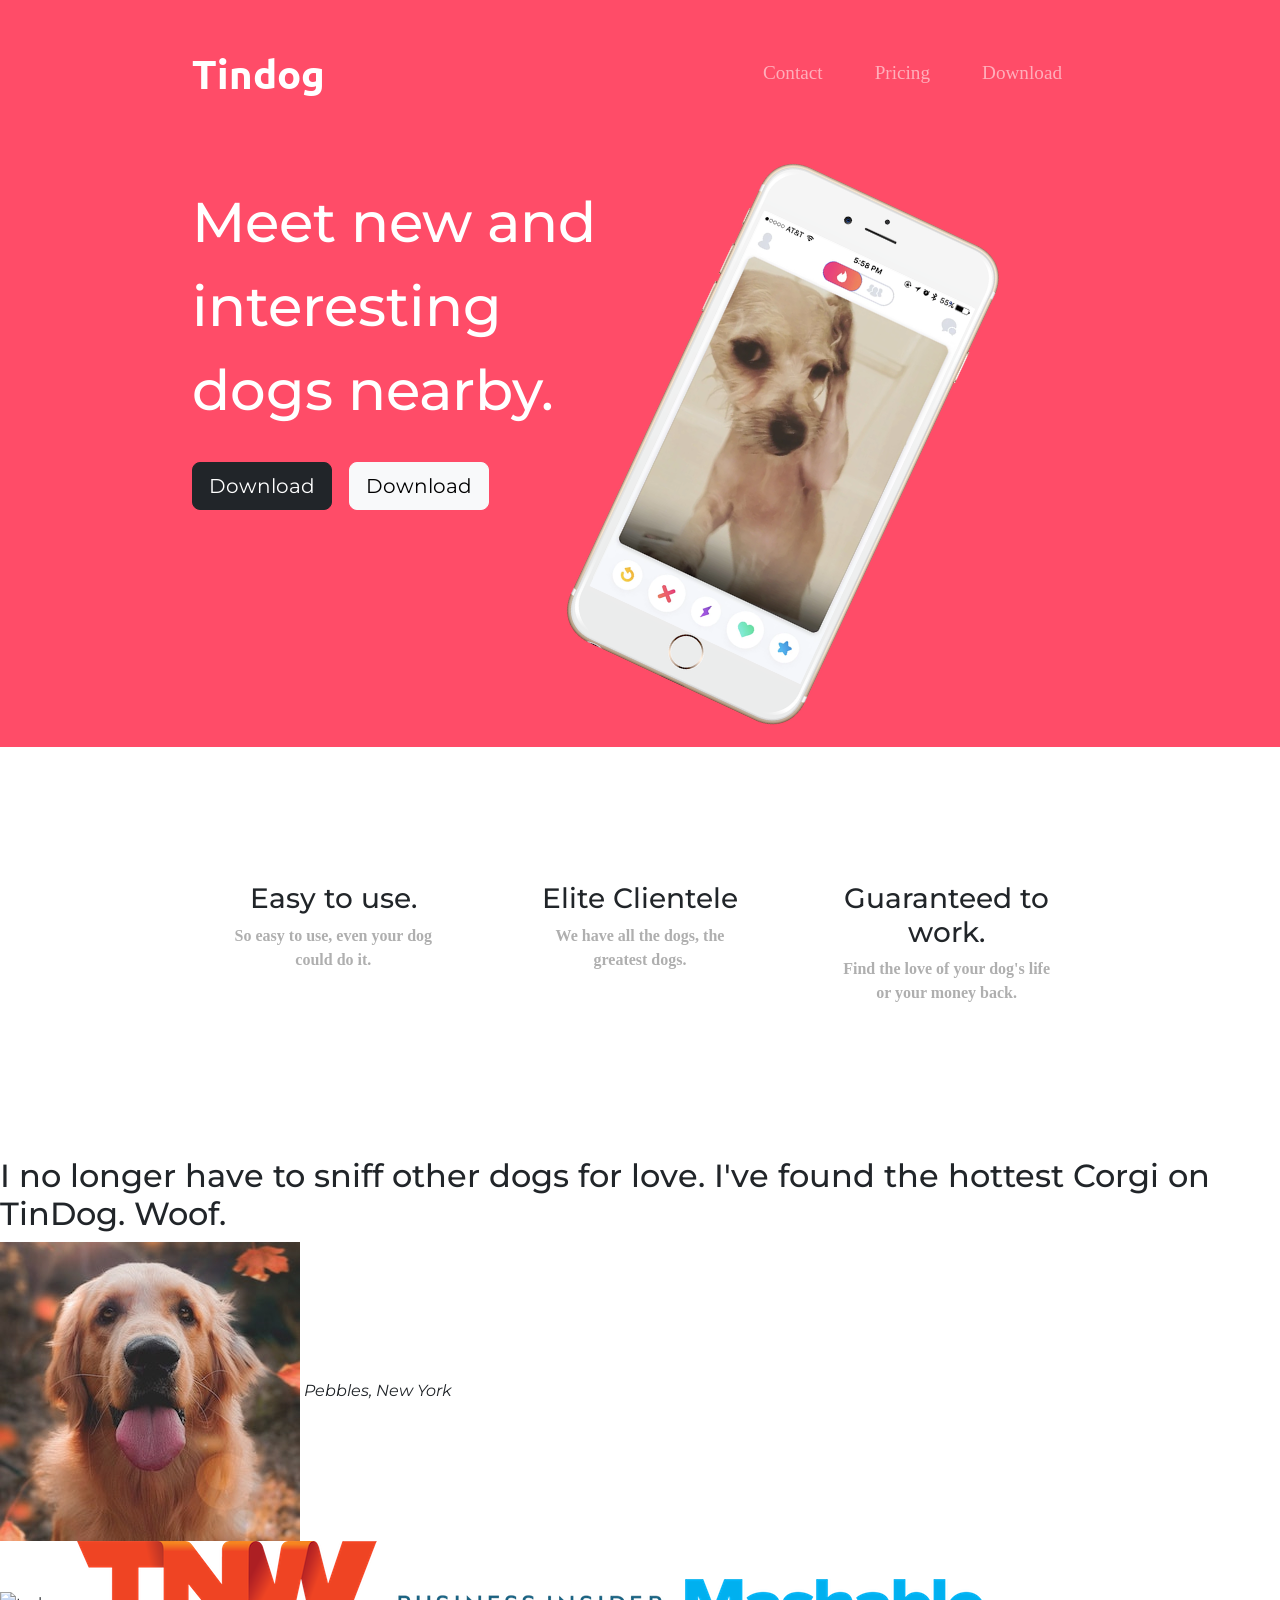
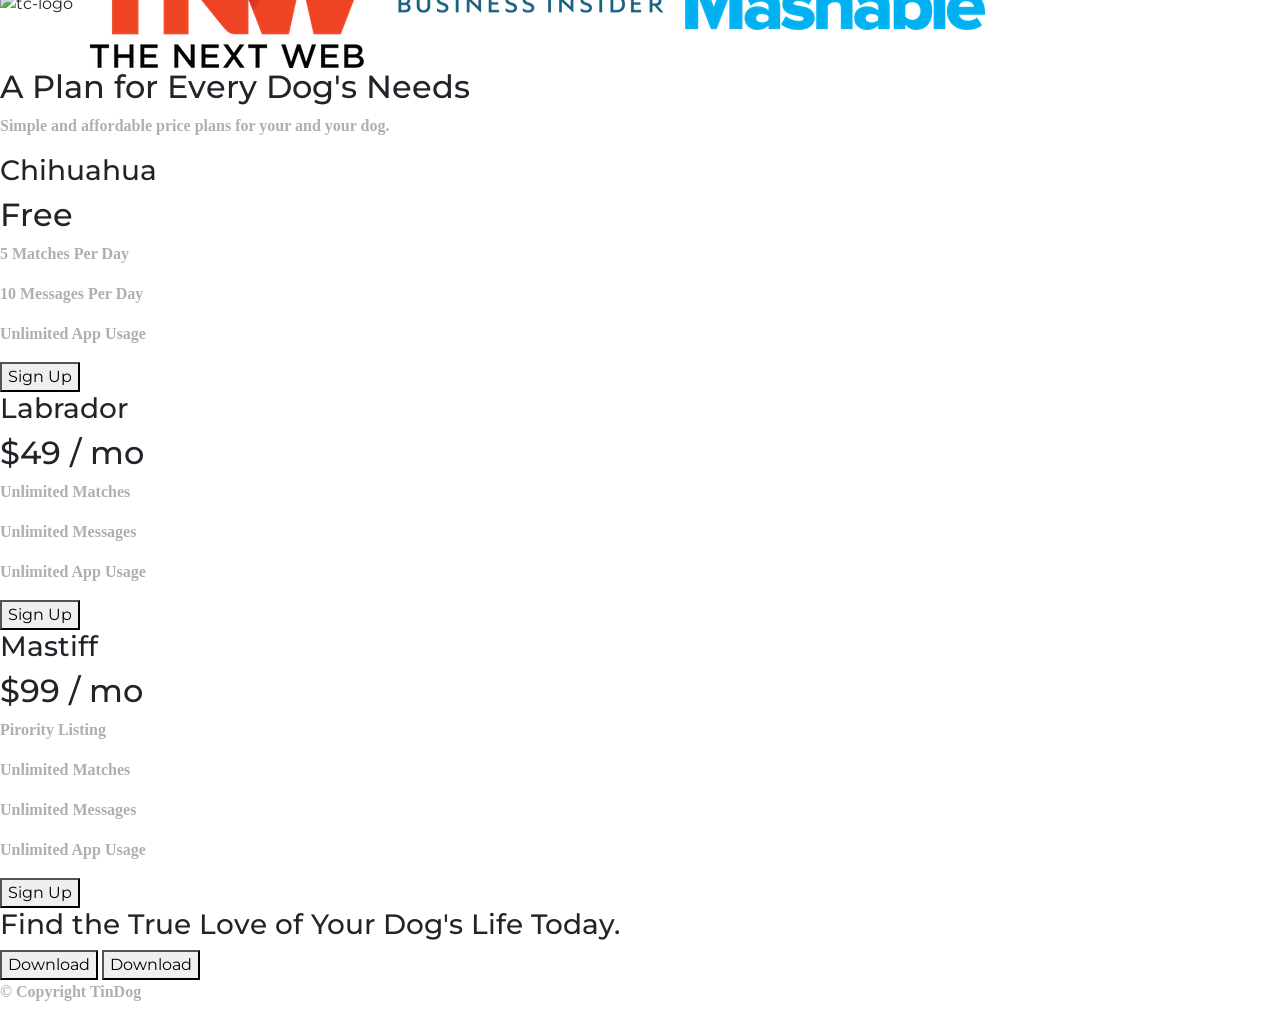
==== index.html @ ddc37a91 "Add files via upload" ====
<!DOCTYPE html>
<html>

<head>
  <meta charset="utf-8" />
  <title>TinDog</title>

  <!-- Css Links -->

  <link href="https://cdn.jsdelivr.net/npm/bootstrap@5.2.0-beta1/dist/css/bootstrap.min.css" rel="stylesheet"
    integrity="sha384-0evHe/X+R7YkIZDRvuzKMRqM+OrBnVFBL6DOitfPri4tjfHxaWutUpFmBp4vmVor" crossorigin="anonymous" />
  <link href="https://fonts.googleapis.com/css?family=Montserrat:black|Ubuntu" rel="stylesheet" />
  <link rel="stylesheet" href="css/styles.css" />

  <!-- Script Links -->
  
  <script defer src="https://use.fontawesome.com/releases/v6.1.1/js/all.js"></script>
  <script src="https://cdn.jsdelivr.net/npm/bootstrap@5.2.0-beta1/dist/js/bootstrap.bundle.min.js"
    integrity="sha384-pprn3073KE6tl6bjs2QrFaJGz5/SUsLqktiwsUTF55Jfv3qYSDhgCecCxMW52nD2"
    crossorigin="anonymous"></script>

</head>

<body>
  <section id="title">

    <div class="container-fluid">

      <!-- Nav Bar -->

      <nav class="navbar navbar-expand-lg navbar-dark">
        <a href="" class="navbar-brand">Tindog</a>
        <button class="navbar-toggler" type="button" data-bs-toggle="collapse" data-bs-target="#collapseExample"
          aria-controls="collapseExample">
          <span class="navbar-toggler-icon"></span>
        </button>
        <div class="collapse navbar-collapse" id="collapseExample">
          <ul class="navbar-nav ms-auto">
            <li class="nav-item">
              <a href="" class="nav-link">Contact</a>
            </li>
            <li class="nav-item">
              <a href="" class="nav-link">Pricing</a>
            </li>
            <li class="nav-item">
              <a href="" class="nav-link">Download</a>
            </li>
          </ul>
        </div>
      </nav>

      <!-- Title -->

      <div class="row">
        <div class="col-lg-6">
          <h1 class="">Meet new and interesting dogs nearby.</h1>
          <button type="button" class="btn btn-dark btn-lg download-button"><i class="fa-brands fa-apple"></i> Download</button>
          <button type="button" class="btn btn-light btn-lg download-button"><i class="fa-brands fa-google-play"></i> Download</button>
        </div>
        <div class="col-lg-6">
          <img class = "title-image" src="images/iphone6.png" alt="iphone-mockup" />
        </div>
      </div>
    </div>
  </section>

  <!-- Features -->

  <section id="features" class="row">
    <div class= "feature-box col-lg-4">
    <i class="icon fa-solid fa-circle-check fa-4x"></i>
    <h3> Easy to use.</h3>
    <p>So easy to use, even your dog could do it.</p>
    </div>
    <div class= "feature-box col-lg-4">
    <i class="icon fa-solid fa-bullseye fa-4x"></i>
    <h3> Elite Clientele</h3>
    <p>We have all the dogs, the greatest dogs.</p>
    </div>
    <div class= "feature-box col-lg-4">
    <i class="icon fa-solid fa-heart fa-4x"></i>
    <h3> Guaranteed to work.</h3>
    <p>Find the love of your dog's life or your money back.</p>
    </div>
  </section>

  <!-- Testimonials -->

  <section id="testimonials">
    <h2>
      I no longer have to sniff other dogs for love. I've found the hottest
      Corgi on TinDog. Woof.
    </h2>
    <img src="images/dog-img.jpg" alt="dog-profile" />
    <em>Pebbles, New York</em>

    <!-- <h2 class="testimonial-text">My dog used to be so lonely, but with TinDog's help, they've found the love of their life. I think.</h2>
    <img class="testimonial-image" src="images/lady-img.jpg" alt="lady-profile">
    <em>Beverly, Illinois</em> -->
  </section>

  <!-- Press -->

  <section id="press">
    <img src="images/techcrunch.png" alt="tc-logo" />
    <img src="images/tnw.png" alt="tnw-logo" />
    <img src="images/bizinsider.png" alt="biz-insider-logo" />
    <img src="images/mashable.png" alt="mashable-logo" />
  </section>

  <!-- Pricing -->

  <section id="pricing">
    <h2>A Plan for Every Dog's Needs</h2>
    <p>Simple and affordable price plans for your and your dog.</p>

    <h3>Chihuahua</h3>
    <h2>Free</h2>
    <p>5 Matches Per Day</p>
    <p>10 Messages Per Day</p>
    <p>Unlimited App Usage</p>
    <button type="button">Sign Up</button>

    <h3>Labrador</h3>
    <h2>$49 / mo</h2>
    <p>Unlimited Matches</p>
    <p>Unlimited Messages</p>
    <p>Unlimited App Usage</p>
    <button type="button">Sign Up</button>

    <h3>Mastiff</h3>
    <h2>$99 / mo</h2>
    <p>Pirority Listing</p>
    <p>Unlimited Matches</p>
    <p>Unlimited Messages</p>
    <p>Unlimited App Usage</p>
    <button type="button">Sign Up</button>
  </section>

  <!-- Call to Action -->

  <section id="cta">
    <h3>Find the True Love of Your Dog's Life Today.</h3>
    <button type="button">Download</button>
    <button type="button">Download</button>
  </section>

  <!-- Footer -->

  <footer id="footer">
    <p>© Copyright TinDog</p>
  </footer>

  <script src="https://code.jquery.com/jquery-3.3.1.slim.min.js"
    integrity="sha384-q8i/X+965DzO0rT7abK41JStQIAqVgRVzpbzo5smXKp4YfRvH+8abtTE1Pi6jizo"
    crossorigin="anonymous"></script>
  <script src="https://cdn.jsdelivr.net/npm/popper.js@1.14.7/dist/umd/popper.min.js"
    integrity="sha384-UO2eT0CpHqdSJQ6hJty5KVphtPhzWj9WO1clHTMGa3JDZwrnQq4sF86dIHNDz0W1"
    crossorigin="anonymous"></script>
  <script src="https://cdn.jsdelivr.net/npm/bootstrap@4.3.1/dist/js/bootstrap.min.js"
    integrity="sha384-JjSmVgyd0p3pXB1rRibZUAYoIIy6OrQ6VrjIEaFf/nJGzIxFDsf4x0xIM+B07jRM"
    crossorigin="anonymous"></script>
</body>

</html>
---- css/styles.css ----
#title {
    background-color: #ff4c68;
    color: #fff;
}
h1 {
    font-family: 'Montserrat';
    font-size: 3.5rem;
    line-height: 1.5;
}

h3 {
   font-family: Montserrat; 
}

p {
    color: #afafaf;
    font-family: Montserrat-light;
    font-weight: bold;
}

.container-fluid {
    padding: 3% 15%;
}

body {
    font-family: 'Montserrat';
}

/* Nav Bar */

.navbar {
    padding: 0 0 4.5rem;
}

.navbar-brand {
    font-family: 'Ubuntu';
    font-size: 2.5rem;
    font-weight: bold;
}

.nav-item {
    padding: 0 18px;
}

.nav-link {
    font-size: 1.2rem;
    font-family: Montserrat-light;
}

/* Buttons */

.download-button {
    margin: 5% 3% 5% 0;
}

/* Title Images */

.title-image {
    width: 60%;
    transform: rotate(25deg);
}

/* Features */

#features {
    padding: 7% 15%;
}

.feature-box {
    text-align: center;
    padding: 5%;
}

.icon {
    color: #ef8172;
    margin-bottom: 1rem;
}

.icon:hover {
     color: #ff4c68;
}
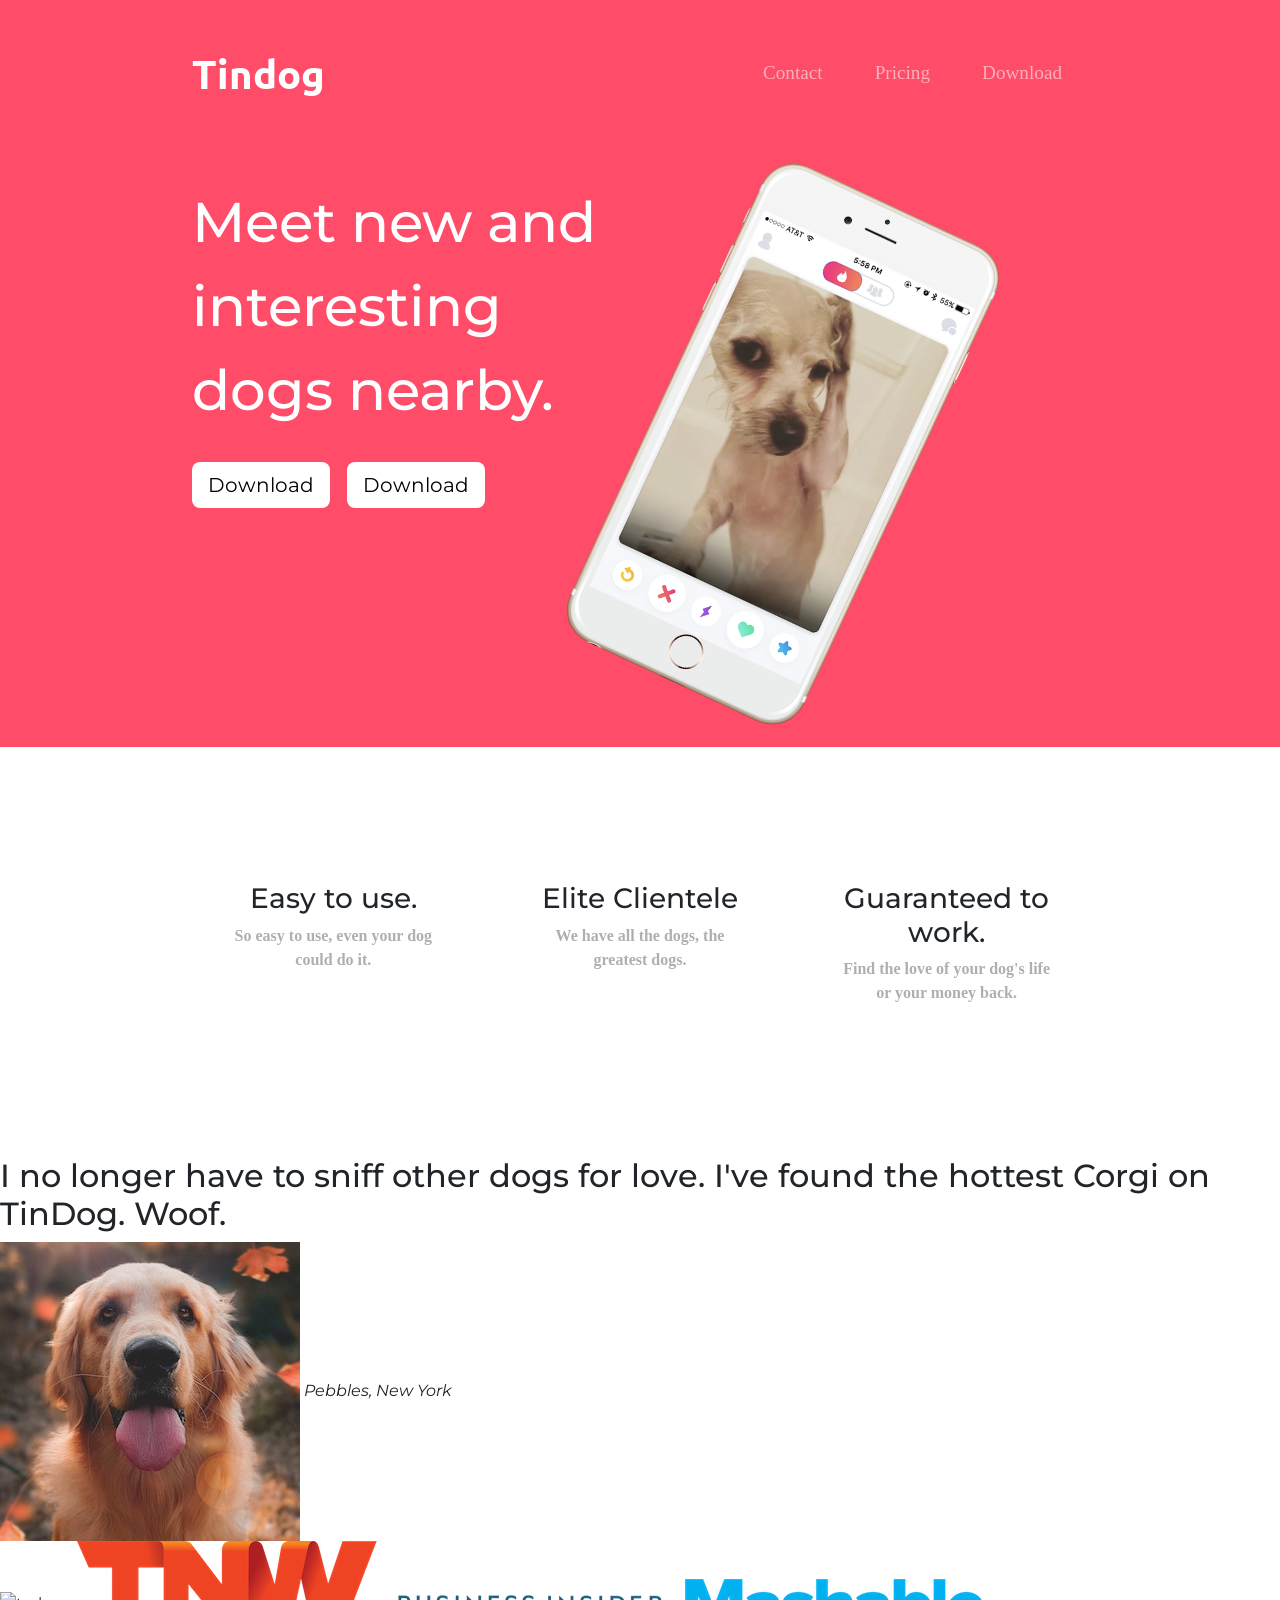
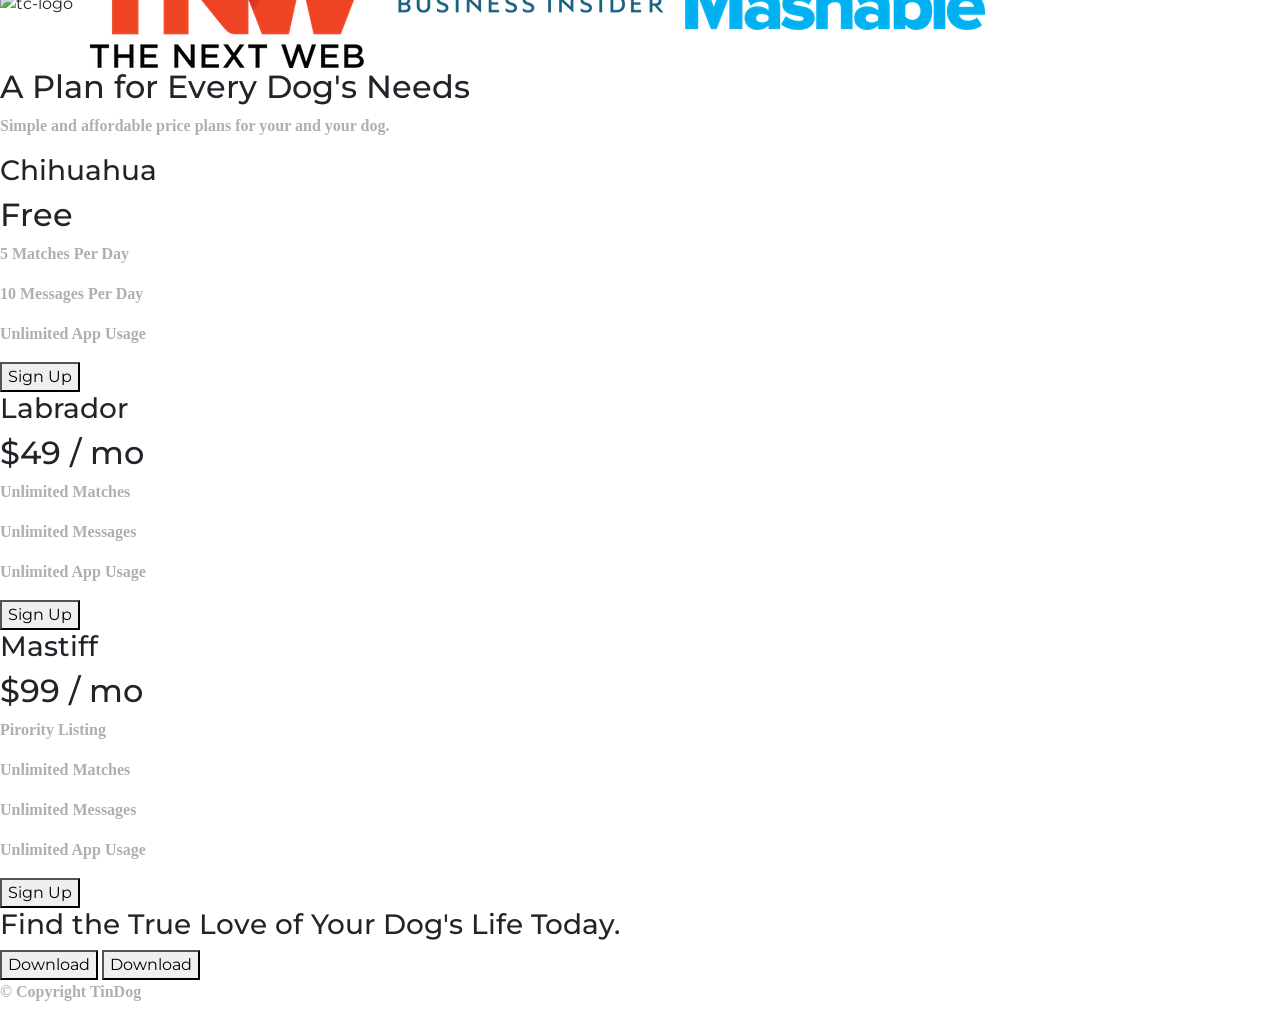
==== commit 87606dea: "Add files via upload" ====
--- a/index.html
+++ b/index.html
@@ -54,7 +54,7 @@
       <div class="row">
         <div class="col-lg-6">
           <h1 class="">Meet new and interesting dogs nearby.</h1>
-          <button type="button" class="btn btn-dark btn-lg download-button"><i class="fa-brands fa-apple"></i> Download</button>
+          <button type="button" class="btn btn-light btn-lg download-button"><i class="fa-brands fa-apple"></i> Download</button>
           <button type="button" class="btn btn-light btn-lg download-button"><i class="fa-brands fa-google-play"></i> Download</button>
         </div>
         <div class="col-lg-6">
--- a/css/styles.css
+++ b/css/styles.css
@@ -53,6 +53,16 @@
     margin: 5% 3% 5% 0;
 }
 
+.btn-light{
+    color: black;
+    background-color: white;
+    border: 0;
+}
+.btn-light:hover {
+    color: white;
+    background-color: black;
+}
+
 /* Title Images */
 
 .title-image {
@@ -78,4 +88,4 @@
 
 .icon:hover {
      color: #ff4c68;
-}+}
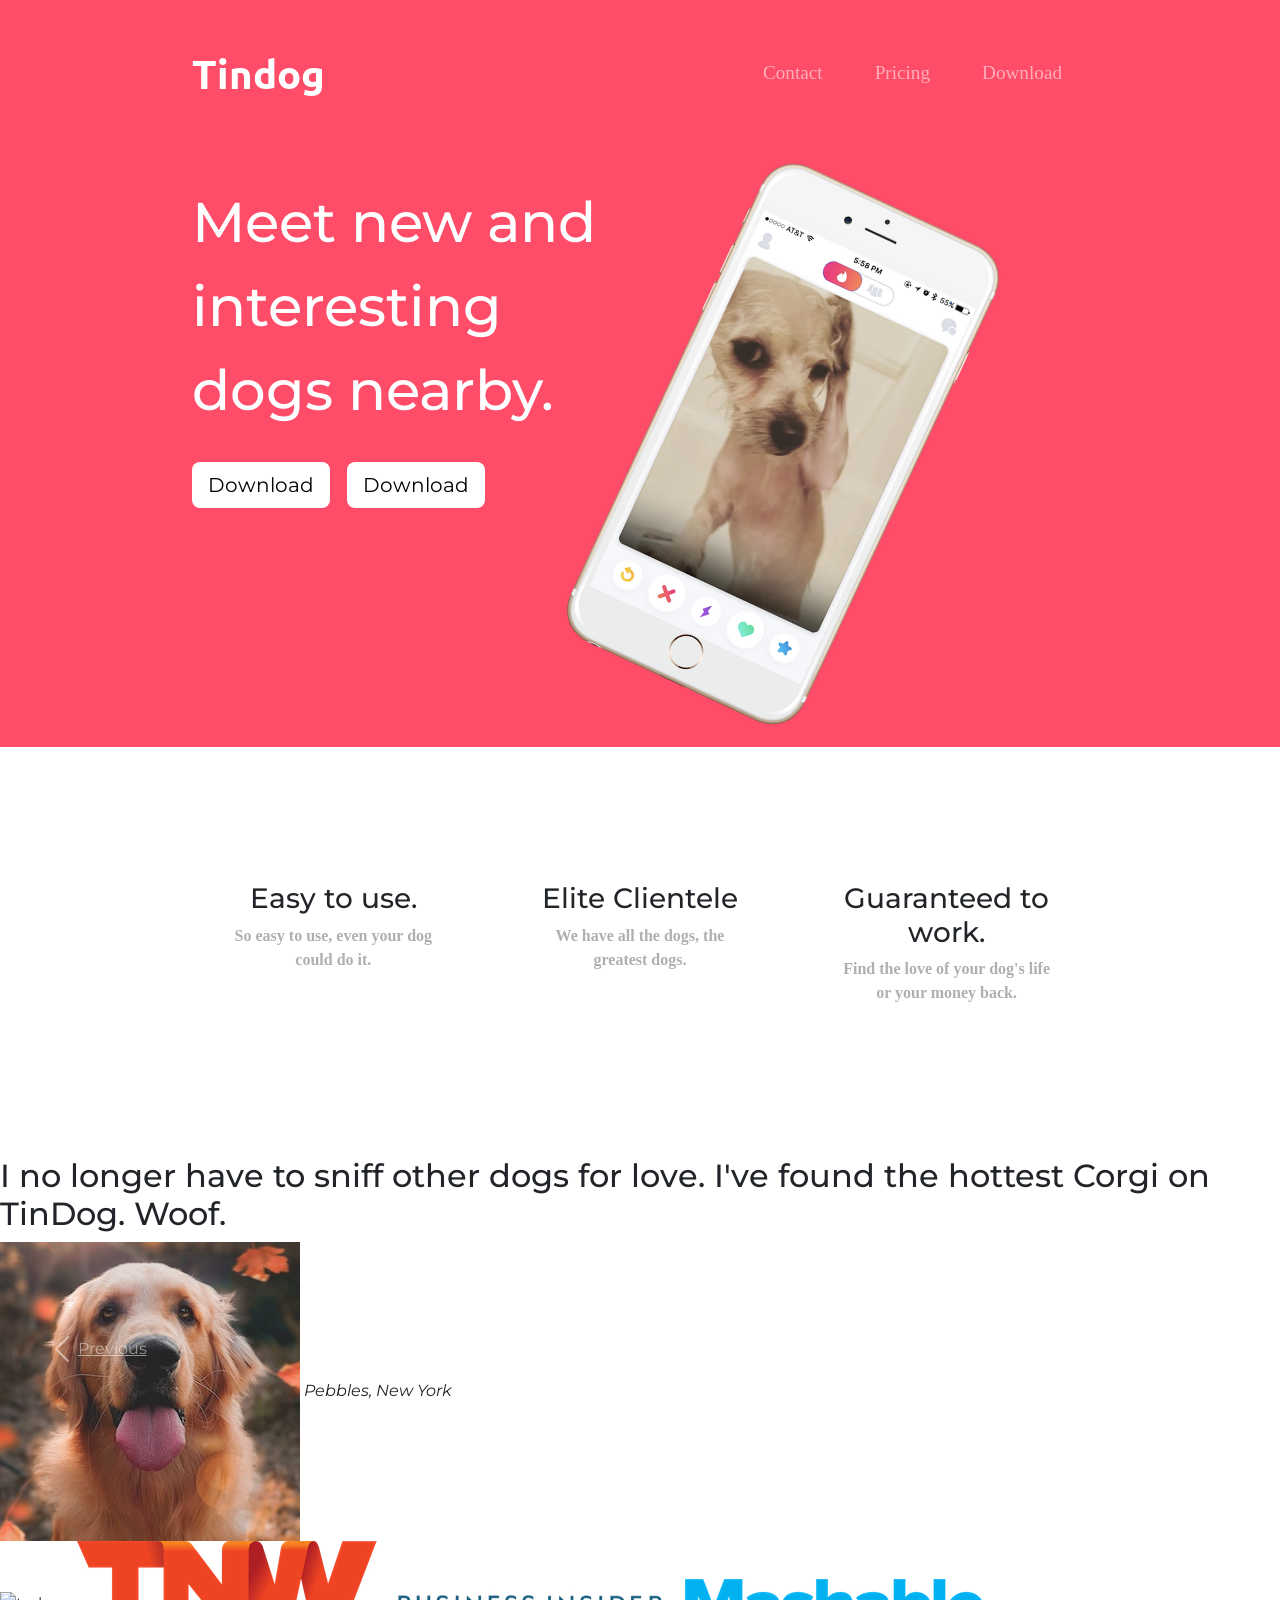
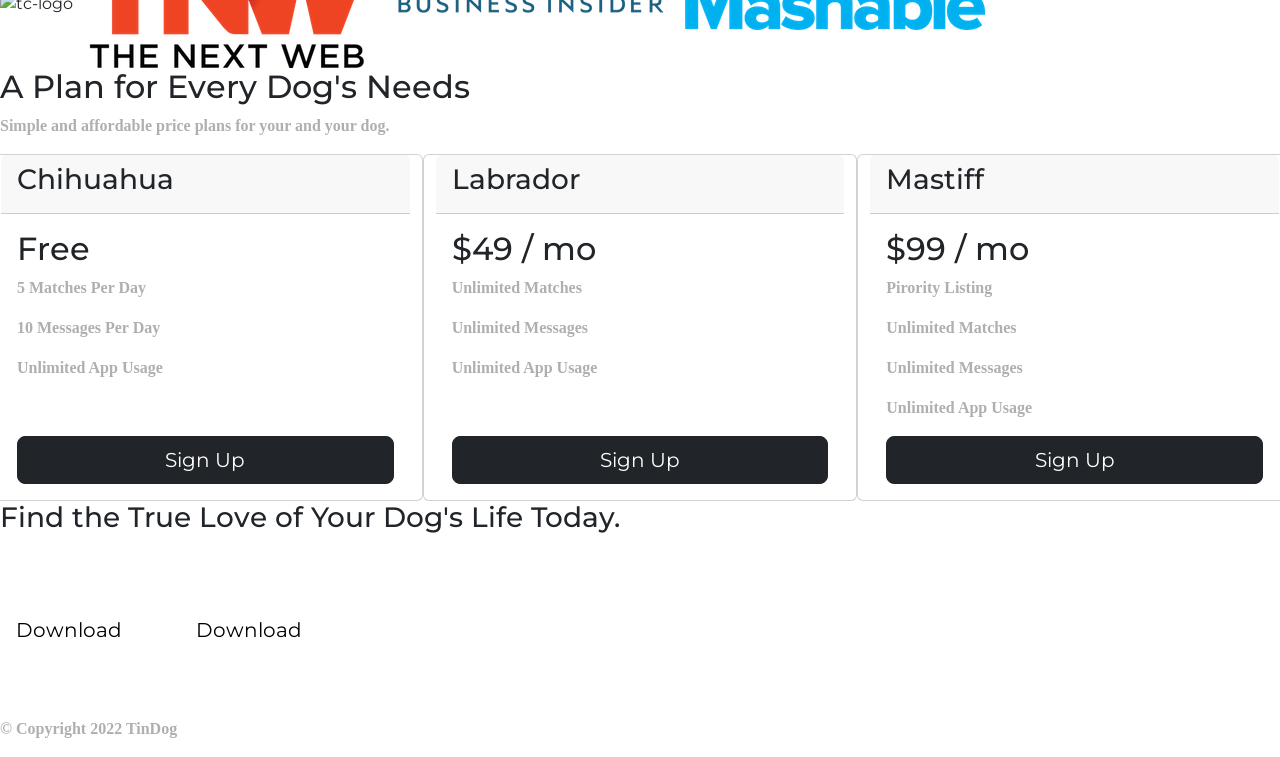
==== commit a4712965: "Add files via upload" ====
--- a/index.html
+++ b/index.html
@@ -1,165 +1,257 @@
 <!DOCTYPE html>
 <html>
-
-<head>
-  <meta charset="utf-8" />
-  <title>TinDog</title>
-
-  <!-- Css Links -->
-
-  <link href="https://cdn.jsdelivr.net/npm/bootstrap@5.2.0-beta1/dist/css/bootstrap.min.css" rel="stylesheet"
-    integrity="sha384-0evHe/X+R7YkIZDRvuzKMRqM+OrBnVFBL6DOitfPri4tjfHxaWutUpFmBp4vmVor" crossorigin="anonymous" />
-  <link href="https://fonts.googleapis.com/css?family=Montserrat:black|Ubuntu" rel="stylesheet" />
-  <link rel="stylesheet" href="css/styles.css" />
-
-  <!-- Script Links -->
-  
-  <script defer src="https://use.fontawesome.com/releases/v6.1.1/js/all.js"></script>
-  <script src="https://cdn.jsdelivr.net/npm/bootstrap@5.2.0-beta1/dist/js/bootstrap.bundle.min.js"
-    integrity="sha384-pprn3073KE6tl6bjs2QrFaJGz5/SUsLqktiwsUTF55Jfv3qYSDhgCecCxMW52nD2"
-    crossorigin="anonymous"></script>
-
-</head>
-
-<body>
-  <section id="title">
-
-    <div class="container-fluid">
-
-      <!-- Nav Bar -->
-
-      <nav class="navbar navbar-expand-lg navbar-dark">
-        <a href="" class="navbar-brand">Tindog</a>
-        <button class="navbar-toggler" type="button" data-bs-toggle="collapse" data-bs-target="#collapseExample"
-          aria-controls="collapseExample">
-          <span class="navbar-toggler-icon"></span>
-        </button>
-        <div class="collapse navbar-collapse" id="collapseExample">
-          <ul class="navbar-nav ms-auto">
-            <li class="nav-item">
-              <a href="" class="nav-link">Contact</a>
-            </li>
-            <li class="nav-item">
-              <a href="" class="nav-link">Pricing</a>
-            </li>
-            <li class="nav-item">
-              <a href="" class="nav-link">Download</a>
-            </li>
-          </ul>
-        </div>
-      </nav>
-
-      <!-- Title -->
-
+  <head>
+    <meta charset="utf-8" />
+    <title>TinDog</title>
+
+    <!-- Css Links -->
+
+    <link
+      href="https://cdn.jsdelivr.net/npm/bootstrap@5.2.0-beta1/dist/css/bootstrap.min.css"
+      rel="stylesheet"
+      integrity="sha384-0evHe/X+R7YkIZDRvuzKMRqM+OrBnVFBL6DOitfPri4tjfHxaWutUpFmBp4vmVor"
+      crossorigin="anonymous"
+    />
+    <link
+      href="https://fonts.googleapis.com/css?family=Montserrat:black|Ubuntu"
+      rel="stylesheet"
+    />
+    <link rel="stylesheet" href="css/styles.css" />
+
+    <!-- Script Links -->
+
+    <script
+      defer
+      src="https://use.fontawesome.com/releases/v6.1.1/js/all.js"
+    ></script>
+    <script
+      src="https://cdn.jsdelivr.net/npm/bootstrap@5.2.0-beta1/dist/js/bootstrap.bundle.min.js"
+      integrity="sha384-pprn3073KE6tl6bjs2QrFaJGz5/SUsLqktiwsUTF55Jfv3qYSDhgCecCxMW52nD2"
+      crossorigin="anonymous"
+    ></script>
+  </head>
+
+  <body>
+    <section id="title">
+      <div class="container-fluid">
+        <!-- Nav Bar -->
+
+        <nav class="navbar navbar-expand-lg navbar-dark">
+          <a href="" class="navbar-brand">Tindog</a>
+          <button
+            class="navbar-toggler"
+            type="button"
+            data-bs-toggle="collapse"
+            data-bs-target="#collapseExample"
+            aria-controls="collapseExample"
+          >
+            <span class="navbar-toggler-icon"></span>
+          </button>
+          <div class="collapse navbar-collapse" id="collapseExample">
+            <ul class="navbar-nav ms-auto">
+              <li class="nav-item">
+                <a href="#footer" class="nav-link">Contact</a>
+              </li>
+              <li class="nav-item">
+                <a href="#pricing" class="nav-link">Pricing</a>
+              </li>
+              <li class="nav-item">
+                <a href="#cta" class="nav-link">Download</a>
+              </li>
+            </ul>
+          </div>
+        </nav>
+
+        <!-- Title -->
+
+        <div class="row">
+          <div class="col-lg-6">
+            <h1 class="">Meet new and interesting dogs nearby.</h1>
+            <button type="button" class="btn btn-light btn-lg download-button">
+              <i class="fa-brands fa-apple"></i> Download
+            </button>
+            <button type="button" class="btn btn-light btn-lg download-button">
+              <i class="fa-brands fa-google-play"></i> Download
+            </button>
+          </div>
+          <div class="col-lg-6">
+            <img
+              class="title-image"
+              src="images/iphone6.png"
+              alt="iphone-mockup"
+            />
+          </div>
+        </div>
+      </div>
+    </section>
+
+    <!-- Features -->
+
+    <section id="features" class="row">
+      <div class="feature-box col-lg-4">
+        <i class="icon fa-solid fa-circle-check fa-4x"></i>
+        <h3>Easy to use.</h3>
+        <p>So easy to use, even your dog could do it.</p>
+      </div>
+      <div class="feature-box col-lg-4">
+        <i class="icon fa-solid fa-bullseye fa-4x"></i>
+        <h3>Elite Clientele</h3>
+        <p>We have all the dogs, the greatest dogs.</p>
+      </div>
+      <div class="feature-box col-lg-4">
+        <i class="icon fa-solid fa-heart fa-4x"></i>
+        <h3>Guaranteed to work.</h3>
+        <p>Find the love of your dog's life or your money back.</p>
+      </div>
+    </section>
+
+    <!-- Testimonials -->
+    <section id="testimonials">
+      <div
+        id="carouselExampleControls"
+        class="carousel slide"
+        data-ride="False"
+      >
+        <div class="carousel-inner">
+          <div class="carousel-item active">
+            <h2>
+              I no longer have to sniff other dogs for love. I've found the
+              hottest Corgi on TinDog. Woof.
+            </h2>
+            <img
+              class="testimonial-image"
+              src="images/dog-img.jpg"
+              alt="dog-profile"
+            />
+            <em>Pebbles, New York</em>
+          </div>
+          <div class="carousel-item">
+            <h2 class="testimonial-text">
+              My dog used to be so lonely, but with TinDog's help, they've found
+              the love of their life. I think.
+            </h2>
+            <img
+              class="testimonial-image"
+              src="images/lady-img.jpg"
+              alt="lady-profile"
+            />
+            <em>Beverly, Illinois</em>
+          </div>
+        </div>
+        <a
+          class="carousel-control-prev"
+          href="#carouselExampleControls"
+          role="button"
+          data-slide="prev"
+        >
+          <span class="carousel-control-prev-icon" aria-hidden="true"></span>
+          <span class="sr-only">Previous</span>
+        </a>
+        <a
+          class="carousel-control-next"
+          href="#carouselExampleControls"
+          role="button"
+          data-slide="next"
+        >
+          <span class="carousel-control-next-icon" aria-hidden="true"></span>
+          <span class="sr-only">Next</span>
+        </a>
+      </div>
+    </section>
+
+    <!-- Press -->
+
+    <section id="press">
+      <img class="press-logo" src="images/techcrunch.png" alt="tc-logo" />
+      <img class="press-logo" src="images/tnw.png" alt="tnw-logo" />
+      <img
+        class="press-logo"
+        src="images/bizinsider.png"
+        alt="biz-insider-logo"
+      />
+      <img class="press-logo" src="images/mashable.png" alt="mashable-logo" />
+    </section>
+
+    <!-- Pricing -->
+
+    <section id="pricing">
+      <h2>A Plan for Every Dog's Needs</h2>
+      <p>Simple and affordable price plans for your and your dog.</p>
       <div class="row">
-        <div class="col-lg-6">
-          <h1 class="">Meet new and interesting dogs nearby.</h1>
-          <button type="button" class="btn btn-light btn-lg download-button"><i class="fa-brands fa-apple"></i> Download</button>
-          <button type="button" class="btn btn-light btn-lg download-button"><i class="fa-brands fa-google-play"></i> Download</button>
-        </div>
-        <div class="col-lg-6">
-          <img class = "title-image" src="images/iphone6.png" alt="iphone-mockup" />
-        </div>
-      </div>
-    </div>
-  </section>
-
-  <!-- Features -->
-
-  <section id="features" class="row">
-    <div class= "feature-box col-lg-4">
-    <i class="icon fa-solid fa-circle-check fa-4x"></i>
-    <h3> Easy to use.</h3>
-    <p>So easy to use, even your dog could do it.</p>
-    </div>
-    <div class= "feature-box col-lg-4">
-    <i class="icon fa-solid fa-bullseye fa-4x"></i>
-    <h3> Elite Clientele</h3>
-    <p>We have all the dogs, the greatest dogs.</p>
-    </div>
-    <div class= "feature-box col-lg-4">
-    <i class="icon fa-solid fa-heart fa-4x"></i>
-    <h3> Guaranteed to work.</h3>
-    <p>Find the love of your dog's life or your money back.</p>
-    </div>
-  </section>
-
-  <!-- Testimonials -->
-
-  <section id="testimonials">
-    <h2>
-      I no longer have to sniff other dogs for love. I've found the hottest
-      Corgi on TinDog. Woof.
-    </h2>
-    <img src="images/dog-img.jpg" alt="dog-profile" />
-    <em>Pebbles, New York</em>
-
-    <!-- <h2 class="testimonial-text">My dog used to be so lonely, but with TinDog's help, they've found the love of their life. I think.</h2>
-    <img class="testimonial-image" src="images/lady-img.jpg" alt="lady-profile">
-    <em>Beverly, Illinois</em> -->
-  </section>
-
-  <!-- Press -->
-
-  <section id="press">
-    <img src="images/techcrunch.png" alt="tc-logo" />
-    <img src="images/tnw.png" alt="tnw-logo" />
-    <img src="images/bizinsider.png" alt="biz-insider-logo" />
-    <img src="images/mashable.png" alt="mashable-logo" />
-  </section>
-
-  <!-- Pricing -->
-
-  <section id="pricing">
-    <h2>A Plan for Every Dog's Needs</h2>
-    <p>Simple and affordable price plans for your and your dog.</p>
-
-    <h3>Chihuahua</h3>
-    <h2>Free</h2>
-    <p>5 Matches Per Day</p>
-    <p>10 Messages Per Day</p>
-    <p>Unlimited App Usage</p>
-    <button type="button">Sign Up</button>
-
-    <h3>Labrador</h3>
-    <h2>$49 / mo</h2>
-    <p>Unlimited Matches</p>
-    <p>Unlimited Messages</p>
-    <p>Unlimited App Usage</p>
-    <button type="button">Sign Up</button>
-
-    <h3>Mastiff</h3>
-    <h2>$99 / mo</h2>
-    <p>Pirority Listing</p>
-    <p>Unlimited Matches</p>
-    <p>Unlimited Messages</p>
-    <p>Unlimited App Usage</p>
-    <button type="button">Sign Up</button>
-  </section>
-
-  <!-- Call to Action -->
-
-  <section id="cta">
-    <h3>Find the True Love of Your Dog's Life Today.</h3>
-    <button type="button">Download</button>
-    <button type="button">Download</button>
-  </section>
-
-  <!-- Footer -->
-
-  <footer id="footer">
-    <p>© Copyright TinDog</p>
-  </footer>
-
-  <script src="https://code.jquery.com/jquery-3.3.1.slim.min.js"
-    integrity="sha384-q8i/X+965DzO0rT7abK41JStQIAqVgRVzpbzo5smXKp4YfRvH+8abtTE1Pi6jizo"
-    crossorigin="anonymous"></script>
-  <script src="https://cdn.jsdelivr.net/npm/popper.js@1.14.7/dist/umd/popper.min.js"
-    integrity="sha384-UO2eT0CpHqdSJQ6hJty5KVphtPhzWj9WO1clHTMGa3JDZwrnQq4sF86dIHNDz0W1"
-    crossorigin="anonymous"></script>
-  <script src="https://cdn.jsdelivr.net/npm/bootstrap@4.3.1/dist/js/bootstrap.min.js"
-    integrity="sha384-JjSmVgyd0p3pXB1rRibZUAYoIIy6OrQ6VrjIEaFf/nJGzIxFDsf4x0xIM+B07jRM"
-    crossorigin="anonymous"></script>
-</body>
-
-</html>+        <div class="pricing-column card col-lg-4 col-md-6">
+          <div class="card-header">
+            <h3>Chihuahua</h3>
+          </div>
+          <div class="card-body">
+            <h2>Free</h2>
+            <p>5 Matches Per Day</p>
+            <p>10 Messages Per Day</p>
+            <p>Unlimited App Usage</p>
+            <p class="invisible">Unlimited App Usage</p>
+            <button class = "btn btn-lg btn-block btn-dark col-12" type="button">Sign Up</button>
+          </div>
+        </div>
+
+        <div class="pricing-column card col-lg-4 col-md-6">
+          <div class="card-header"><h3>Labrador</h3></div>
+          <div class="card-body">
+            <h2>$49 / mo</h2>
+            <p>Unlimited Matches</p>
+            <p>Unlimited Messages</p>
+            <p>Unlimited App Usage</p>
+            <p class="invisible">Unlimited App Usage</p>
+            <button class = "btn btn-lg btn-block btn-dark col-12" type="button">Sign Up</button>
+          </div>
+        </div>
+
+        <div class="pricing-column card col-lg-4">
+          <div class="card-header">
+            <h3>Mastiff</h3>
+          </div>
+          <div class="card-body">
+            <h2>$99 / mo</h2>
+            <p>Pirority Listing</p>
+            <p>Unlimited Matches</p>
+            <p>Unlimited Messages</p>
+            <p>Unlimited App Usage</p>
+            <button class = "btn btn-lg btn-block btn-dark col-12" type="button">Sign Up</button>
+          </div>
+        </div>
+      </div>
+    </section>
+
+    <!-- Call to Action -->
+
+    <section id="cta">
+      <h3 class="cta-heading">Find the True Love of Your Dog's Life Today.</h3>
+      <button class = "download-button btn btn-lg btn-light" type="button"> <i class="fa-brands fa-apple"></i> Download</button>
+      <button class = "download-button btn btn-lg btn-light" type="button"> <i class="fa-brands fa-google-play"></i> Download</button>
+    </section>
+
+    <!-- Footer -->
+
+    <footer id="footer">
+      <i class="social-icon fa-brands fa-facebook"></i>
+      <i class="social-icon fa-brands fa-twitter"></i>
+      <i class="social-icon fa-brands fa-instagram"></i>
+      <i class="social-icon fa fa-envelope"></i>
+      <p>© Copyright 2022 TinDog</p>
+    </footer>
+
+    <script
+      src="https://code.jquery.com/jquery-3.3.1.slim.min.js"
+      integrity="sha384-q8i/X+965DzO0rT7abK41JStQIAqVgRVzpbzo5smXKp4YfRvH+8abtTE1Pi6jizo"
+      crossorigin="anonymous"
+    ></script>
+    <script
+      src="https://cdn.jsdelivr.net/npm/popper.js@1.14.7/dist/umd/popper.min.js"
+      integrity="sha384-UO2eT0CpHqdSJQ6hJty5KVphtPhzWj9WO1clHTMGa3JDZwrnQq4sF86dIHNDz0W1"
+      crossorigin="anonymous"
+    ></script>
+    <script
+      src="https://cdn.jsdelivr.net/npm/bootstrap@4.3.1/dist/js/bootstrap.min.js"
+      integrity="sha384-JjSmVgyd0p3pXB1rRibZUAYoIIy6OrQ6VrjIEaFf/nJGzIxFDsf4x0xIM+B07jRM"
+      crossorigin="anonymous"
+    ></script>
+  </body>
+</html>
